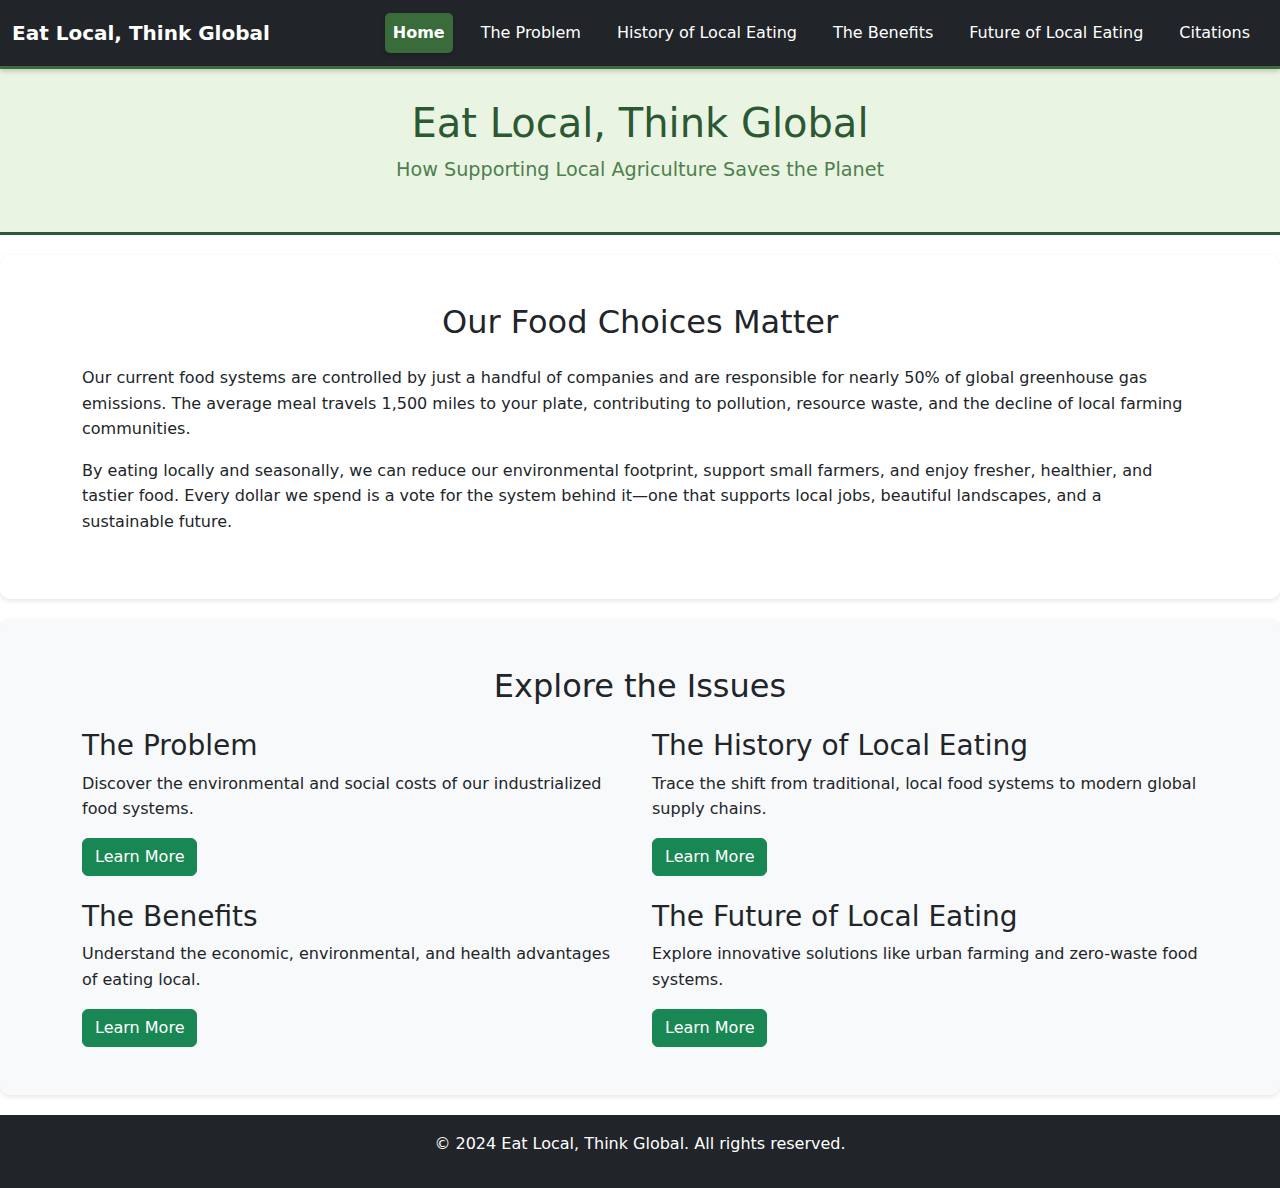
==== index.html @ a7ede201 "Update all classes and files with new changes" ====
<!DOCTYPE html>
<html lang="en">
<head>
    <link rel="stylesheet" href="style.css">
    <meta charset="UTF-8">
    <meta name="viewport" content="width=device-width, initial-scale=1.0">
    <title>Eat Local, Think Global</title>
    <!-- Bootstrap CSS -->
    <link href="https://cdn.jsdelivr.net/npm/bootstrap@5.3.2/dist/css/bootstrap.min.css" rel="stylesheet">
</head>
<body>

    <!-- Navbar -->
    <nav class="navbar navbar-expand-lg navbar-dark bg-dark">
        <div class="container-fluid">
            <a class="navbar-brand" href="index.html">Eat Local, Think Global</a>
            <button class="navbar-toggler" type="button" data-bs-toggle="collapse" data-bs-target="#navbarNav" aria-controls="navbarNav" aria-expanded="false" aria-label="Toggle navigation">
                <span class="navbar-toggler-icon"></span>
            </button>
            <div class="collapse navbar-collapse" id="navbarNav">
                <ul class="navbar-nav ms-auto">
                    <li class="nav-item">
                        <a class="nav-link active" href="index.html">Home</a>
                    </li>
                    <li class="nav-item">
                        <a class="nav-link" href="problem.html">The Problem</a>
                    </li>
                    <li class="nav-item">
                        <a class="nav-link" href="history.html">History of Local Eating</a>
                    </li>
                    <li class="nav-item">
                        <a class="nav-link" href="benefits.html">The Benefits</a>
                    </li>
                    <li class="nav-item">
                        <a class="nav-link" href="future.html">Future of Local Eating</a>
                    </li>
                    <li class="nav-item">
                        <a class="nav-link" href="citations.html">Citations</a>
                    </li>
                </ul>
            </div>
        </div>
    </nav>

    <!-- Hero Section -->
    <header class="hero-section">
        <div class="container text-center text-white">
            <h1>Eat Local, Think Global</h1>
            <p>How Supporting Local Agriculture Saves the Planet</p>
        </div>
    </header>

    <!-- Introduction Section -->
    <section class="py-5">
        <div class="container">
            <h2 class="text-center mb-4">Our Food Choices Matter</h2>
            <p>
                Our current food systems are controlled by just a handful of companies and are responsible for nearly 
                50% of global greenhouse gas emissions. The average meal travels 1,500 miles to your plate, contributing 
                to pollution, resource waste, and the decline of local farming communities.
            </p>
            <p>
                By eating locally and seasonally, we can reduce our environmental footprint, support small farmers, and enjoy 
                fresher, healthier, and tastier food. Every dollar we spend is a vote for the system behind it—one that supports 
                local jobs, beautiful landscapes, and a sustainable future.
            </p>
        </div>
    </section>

    <!-- Explore the Subtopics -->
    <section class="py-5 bg-light">
        <div class="container">
            <h2 class="text-center mb-4">Explore the Issues</h2>
            <div class="row">
                <div class="col-md-6">
                    <h3>The Problem</h3>
                    <p>Discover the environmental and social costs of our industrialized food systems.</p>
                    <a href="problem.html" class="btn btn-success">Learn More</a>
                </div>
                <div class="col-md-6">
                    <h3>The History of Local Eating</h3>
                    <p>Trace the shift from traditional, local food systems to modern global supply chains.</p>
                    <a href="history.html" class="btn btn-success">Learn More</a>
                </div>
            </div>
            <div class="row mt-4">
                <div class="col-md-6">
                    <h3>The Benefits</h3>
                    <p>Understand the economic, environmental, and health advantages of eating local.</p>
                    <a href="benefits.html" class="btn btn-success">Learn More</a>
                </div>
                <div class="col-md-6">
                    <h3>The Future of Local Eating</h3>
                    <p>Explore innovative solutions like urban farming and zero-waste food systems.</p>
                    <a href="future.html" class="btn btn-success">Learn More</a>
                </div>
            </div>
        </div>
    </section>


    <!-- Footer -->
    <footer class="bg-dark text-white text-center py-3">
        <p>&copy; 2024 Eat Local, Think Global. All rights reserved.</p>
    </footer>

    <!-- Bootstrap JS -->
    <script src="https://cdn.jsdelivr.net/npm/bootstrap@5.3.2/dist/js/bootstrap.bundle.min.js"></script>
</body>
</html>
---- style.css ----
/* General Styles */
body {
    font-family: 'Arial', sans-serif;
    background-color: #f5f9f4; /* Light greenish background for eco-theme */
    color: #333; /* Dark gray text for readability */
    margin: 0;
    padding: 0;
}

/* Navbar */
.navbar {
    background-color: #4d804e; /* Medium green for the navbar background */
    border-bottom: 3px solid #3a6b3b; /* Slightly darker green for an accent */
    box-shadow: 0 2px 5px rgba(0, 0, 0, 0.2); /* Subtle shadow for depth */
}

.navbar-brand {
    font-weight: bold;
    color: #ffffff !important; /* White text for the brand */
    transition: color 0.3s ease-in-out; /* Smooth hover effect */
}

.navbar-brand:hover {
    color: #dff3e0 !important; /* Lighter green on hover */
}

.nav-link {
    background-color: #4d804e; /* Same green as the navbar background */
    color: #ffffff !important; /* White text for links */
    font-size: 1rem;
    font-weight: 500;
    padding: 10px 15px;
    margin: 5px; /* Spacing between buttons */
    border: 2px solid transparent; /* Invisible border for consistent sizing */
    border-radius: 5px; /* Rounded corners for button-like appearance */
    transition: all 0.3s ease-in-out; /* Smooth hover effect for scale and color */
    text-decoration: none; /* No underline */
}

.nav-link:hover {
    background-color: #3a6b3b; /* Darker green on hover */
    color: #dff3e0 !important; /* Lighter green text on hover */
    transform: scale(1.1); /* Slightly enlarge the button on hover */
    border-color: #ffffff; /* Add a white border on hover */
    text-decoration: none; /* Prevent underlining */
}

.nav-link.active {
    background-color: #3a6b3b; /* Highlight active link */
    color: #ffffff !important;
    font-weight: bold;
    border-color: #ffffff; /* Add a border to the active button */
    box-shadow: 0 2px 4px rgba(0, 0, 0, 0.2); /* Add depth to active link */
}

.navbar-nav {
    display: flex;
    align-items: center;
    justify-content: center;
}

.nav-item {
    margin: 0 5px; /* Add spacing between items */
}


/* Header Section */
header {
    background-color: #eaf4e2; /* Very light green background */
    border-bottom: 3px solid #2a5934; /* Green accent border */
    text-align: center;
    padding: 30px 15px;
}

header h1 {
    font-size: 2.5rem;
    color: #2a5934; /* Deep green headline */
}

header p {
    color: #4d804e; /* Medium green for subtext */
    font-size: 1.2rem;
}

/* Buttons */
.cta-btn, .btn {
    background-color: #4d804e; /* Medium green */
    color: #ffffff; /* White text */
    border: none;
    padding: 10px 20px;
    border-radius: 5px;
    text-decoration: none;
    transition: all 0.3s ease-in-out;
}

.cta-btn:hover, .btn:hover {
    background-color: #3a6b3b; /* Darker green for hover */
    transform: scale(1.05); /* Slight enlargement on hover */
}

/* Section Styling */
section {
    padding: 20px;
    margin: 20px 0;
    border-radius: 10px;
    background-color: #ffffff; /* White for content readability */
    box-shadow: 0 2px 5px rgba(0, 0, 0, 0.1); /* Subtle shadow */
}

h2 {
    color: #2a5934; /* Green headlines */
    margin-bottom: 15px;
}

p {
    line-height: 1.6;
}

/* Footer */
footer {
    background-color: #2a5934; /* Deep green for footer */
    color: #ffffff;
    text-align: center;
    padding: 10px 0;
}

/* Lists */
ul {
    list-style-type: disc;
    padding-left: 20px;
}

ul li {
    margin-bottom: 10px;
}

/* Links */
a {
    color: #4d804e; /* Medium green for links */
    text-decoration: none;
}

a:hover {
    color: #2a5934; /* Darker green on hover */
}

/* Images */
img {
    max-width: 100%;
    border-radius: 5px;
}

/* Responsive Design */
@media (max-width: 768px) {
    header h1 {
        font-size: 2rem;
    }

    header p {
        font-size: 1rem;
    }

    .cta-btn {
        font-size: 1rem;
    }
}
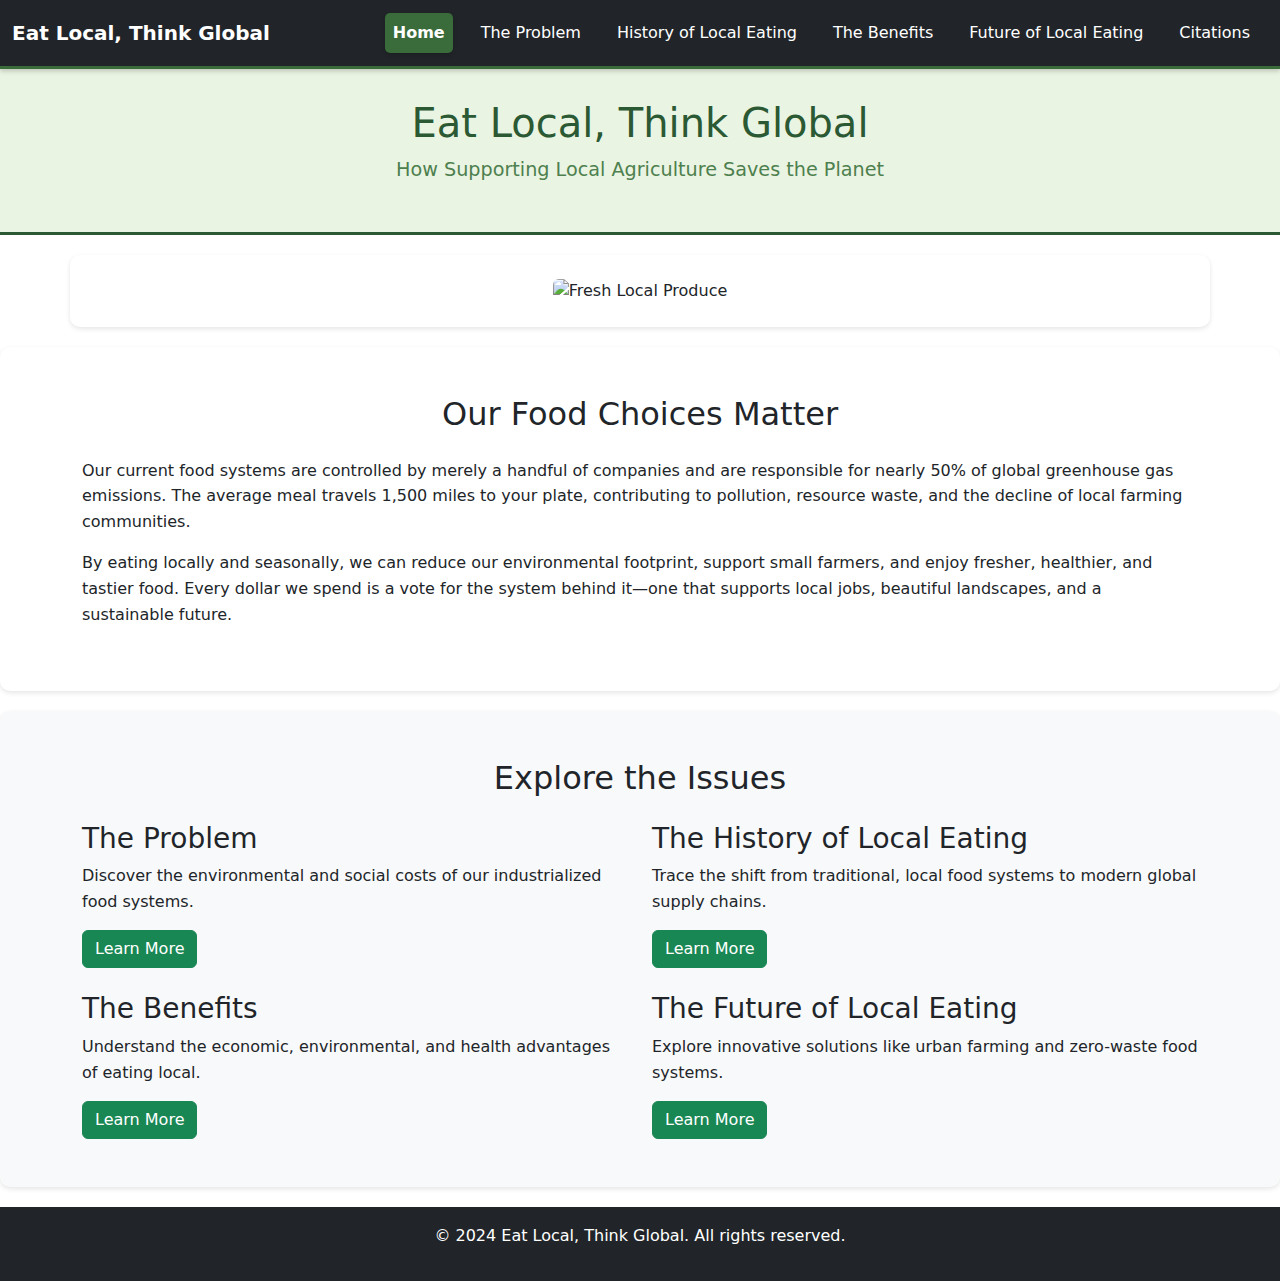
==== commit 14f6156e: "Update all classes and files with new changes" ====
--- a/index.html
+++ b/index.html
@@ -50,12 +50,17 @@
         </div>
     </header>
 
+
+    <section class="container text-center py-4">
+        <img src="https://images.byword.ai/qSjFYrhDeYQWCaRA6lu937sdB6MQFaQRSFBrOPCSXp6M2yQJA-out-0.png" alt="Fresh Local Produce" class="img-fluid rounded" style="max-width: 100%; height: auto;">
+    </section>
+
     <!-- Introduction Section -->
     <section class="py-5">
         <div class="container">
             <h2 class="text-center mb-4">Our Food Choices Matter</h2>
             <p>
-                Our current food systems are controlled by just a handful of companies and are responsible for nearly 
+                Our current food systems are controlled by merely a handful of companies and are responsible for nearly 
                 50% of global greenhouse gas emissions. The average meal travels 1,500 miles to your plate, contributing 
                 to pollution, resource waste, and the decline of local farming communities.
             </p>
--- a/style.css
+++ b/style.css
@@ -5,6 +5,12 @@
     color: #333; /* Dark gray text for readability */
     margin: 0;
     padding: 0;
+
+
+    -webkit-user-select: none; /* Chrome, Safari */
+    -moz-user-select: none; /* Firefox */
+    -ms-user-select: none; /* Internet Explorer/Edge */
+    user-select: none; /* Non-prefixed version, supported by most browsers */
 }
 
 /* Navbar */
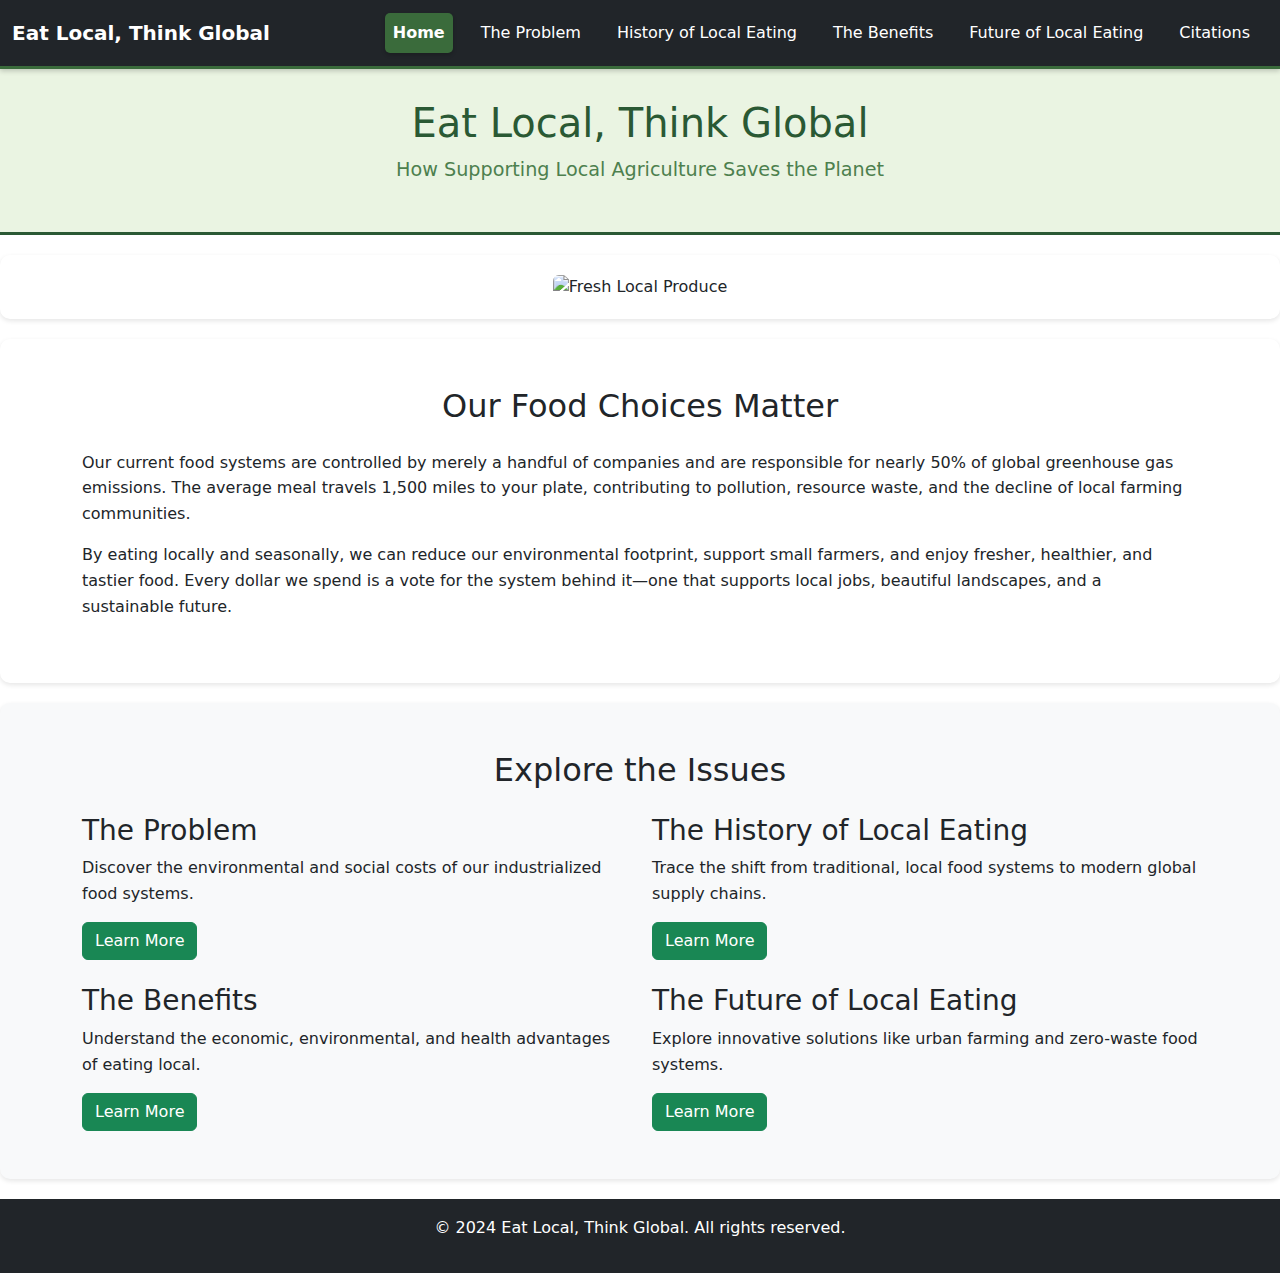
==== commit f6c50cc6: "Update all classes and files with new changes" ====
--- a/index.html
+++ b/index.html
@@ -51,8 +51,8 @@
     </header>
 
 
-    <section class="container text-center py-4">
-        <img src="https://images.byword.ai/qSjFYrhDeYQWCaRA6lu937sdB6MQFaQRSFBrOPCSXp6M2yQJA-out-0.png" alt="Fresh Local Produce" class="img-fluid rounded" style="max-width: 100%; height: auto;">
+    <section class="text-center">
+        <img src="https://images.byword.ai/qSjFYrhDeYQWCaRA6lu937sdB6MQFaQRSFBrOPCSXp6M2yQJA-out-0.png" alt="Fresh Local Produce" class="img-fluid rounded" style="max-width: 50%; height: auto;">
     </section>
 
     <!-- Introduction Section -->
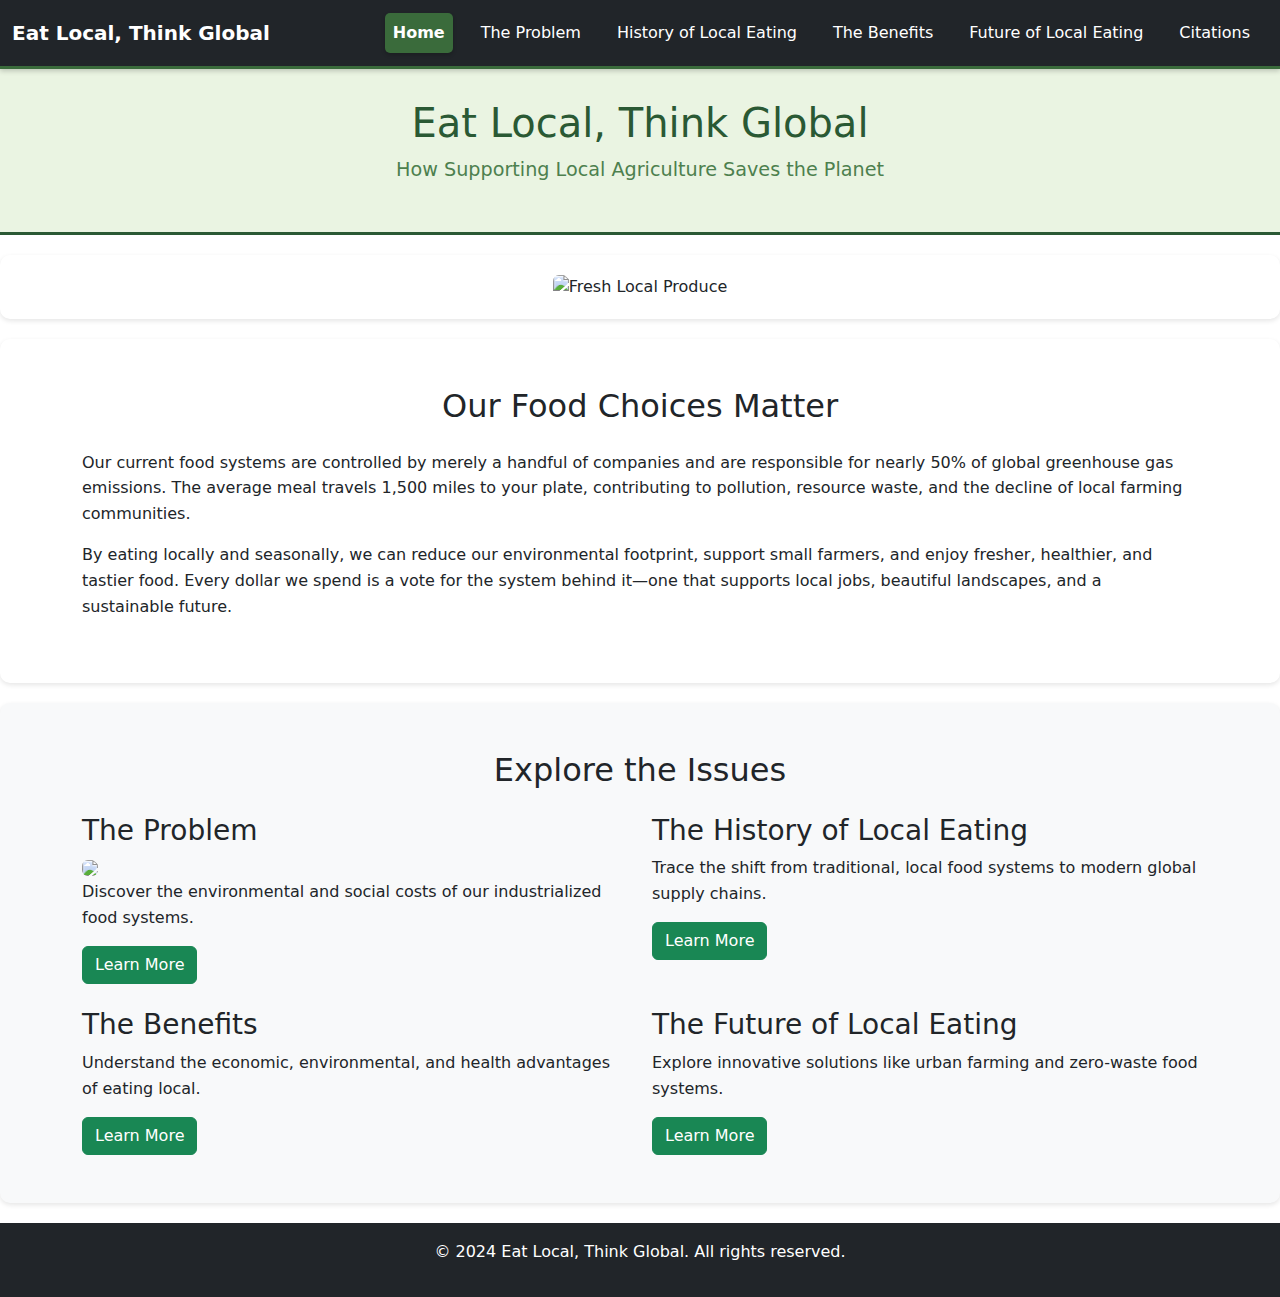
==== commit 01c9d4a9: "Update all classes and files with new changes" ====
--- a/index.html
+++ b/index.html
@@ -52,7 +52,7 @@
 
 
     <section class="text-center">
-        <img src="https://images.byword.ai/qSjFYrhDeYQWCaRA6lu937sdB6MQFaQRSFBrOPCSXp6M2yQJA-out-0.png" alt="Fresh Local Produce" class="img-fluid rounded" style="max-width: 50%; height: auto;">
+        <img src="https://images.byword.ai/qSjFYrhDeYQWCaRA6lu937sdB6MQFaQRSFBrOPCSXp6M2yQJA-out-0.png" alt="Fresh Local Produce" class="img-fluid rounded" style="max-width: 30%; height: auto;">
     </section>
 
     <!-- Introduction Section -->
@@ -79,6 +79,7 @@
             <div class="row">
                 <div class="col-md-6">
                     <h3>The Problem</h3>
+                    <img src="https://i.guim.co.uk/img/media/2c343eaf284d5a0867d7beb9de39252c6dc5f6f7/0_0_1920_1152/master/1920.jpg?width=1200&height=900&quality=85&auto=format&fit=crop&s=5dd8c4d34f7b0286d55fb662ce55c7b3"  class="img-fluid rounded" style="max-width: 30%; height: auto;">
                     <p>Discover the environmental and social costs of our industrialized food systems.</p>
                     <a href="problem.html" class="btn btn-success">Learn More</a>
                 </div>
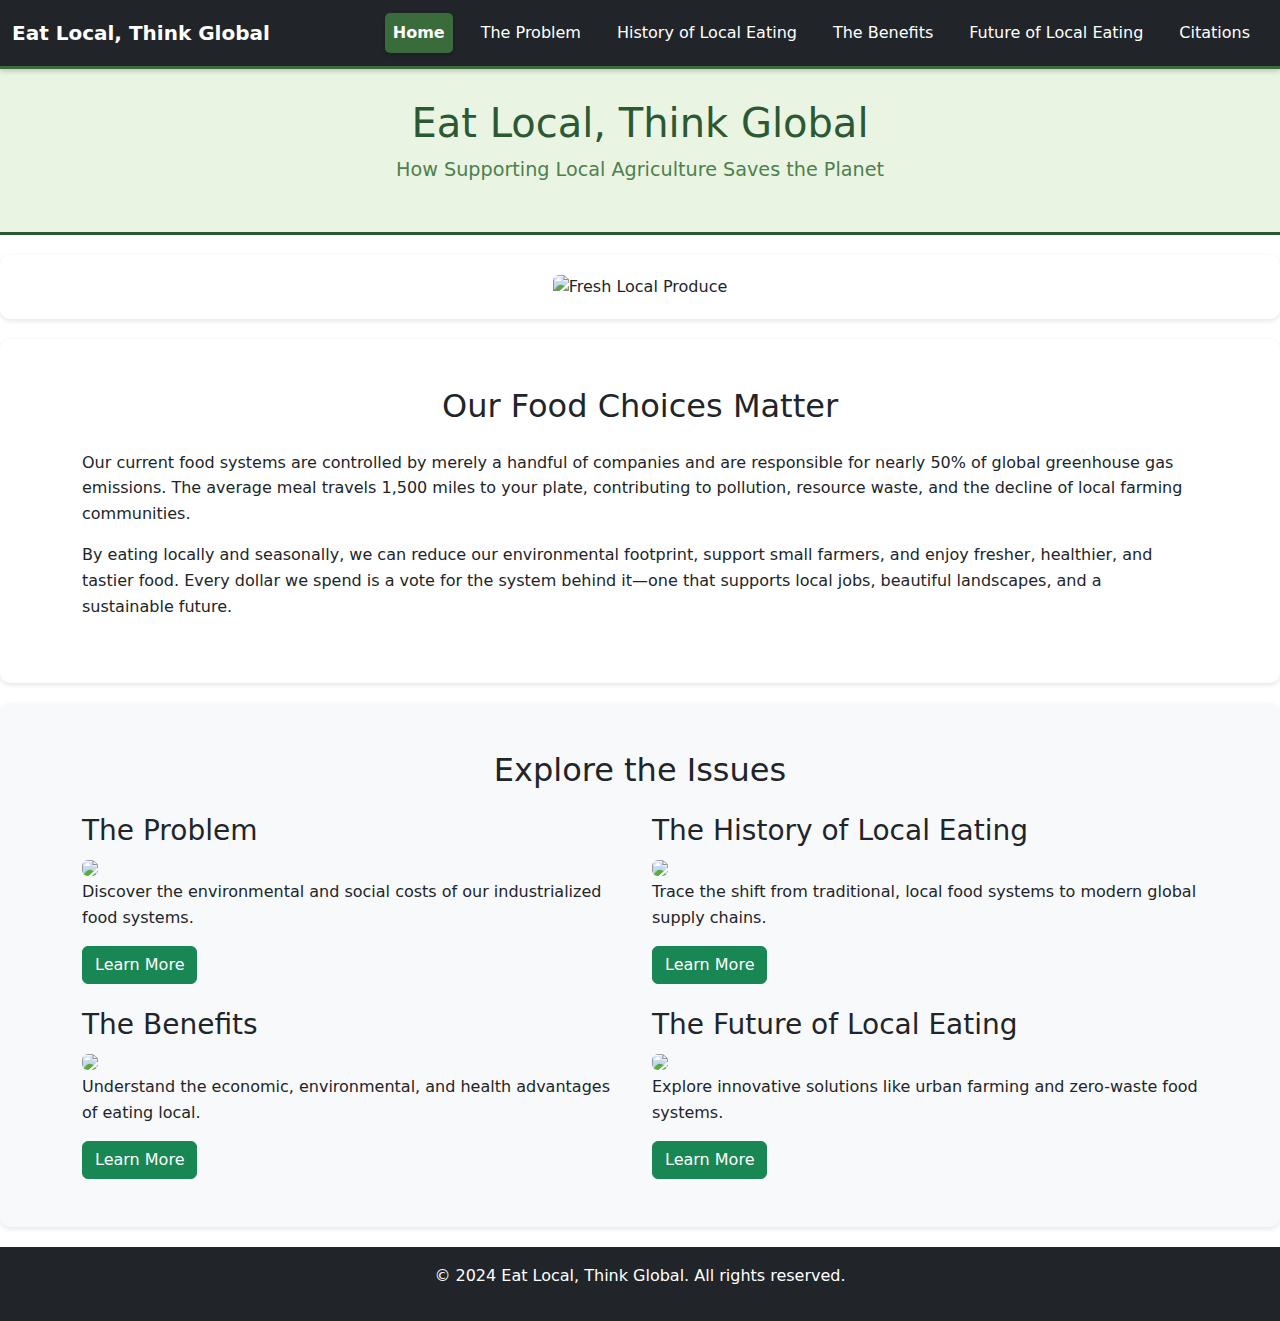
==== commit cdac85e5: "Update all classes and files with new changes" ====
--- a/index.html
+++ b/index.html
@@ -79,12 +79,13 @@
             <div class="row">
                 <div class="col-md-6">
                     <h3>The Problem</h3>
-                    <img src="https://i.guim.co.uk/img/media/2c343eaf284d5a0867d7beb9de39252c6dc5f6f7/0_0_1920_1152/master/1920.jpg?width=1200&height=900&quality=85&auto=format&fit=crop&s=5dd8c4d34f7b0286d55fb662ce55c7b3"  class="img-fluid rounded" style="max-width: 30%; height: auto;">
+                    <img src="https://i.guim.co.uk/img/media/2c343eaf284d5a0867d7beb9de39252c6dc5f6f7/0_0_1920_1152/master/1920.jpg?width=1200&height=900&quality=85&auto=format&fit=crop&s=5dd8c4d34f7b0286d55fb662ce55c7b3"  class="img-fluid rounded" style="max-width: 45%; height: auto;">
                     <p>Discover the environmental and social costs of our industrialized food systems.</p>
                     <a href="problem.html" class="btn btn-success">Learn More</a>
                 </div>
                 <div class="col-md-6">
                     <h3>The History of Local Eating</h3>
+                    <img src="https://i0.wp.com/education.blogs.archives.gov/wp-content/uploads/sites/8/2015/06/victory-garden-i.jpg?ssl=1"  class="img-fluid rounded" style="max-width: 45%; height: auto;">
                     <p>Trace the shift from traditional, local food systems to modern global supply chains.</p>
                     <a href="history.html" class="btn btn-success">Learn More</a>
                 </div>
@@ -92,11 +93,13 @@
             <div class="row mt-4">
                 <div class="col-md-6">
                     <h3>The Benefits</h3>
+                    <img src="https://ecoalchemyf.ru/wp-content/uploads/2024/10/tenweb_media_N9i5M7jL.webp"  class="img-fluid rounded" style="max-width: 45%; height: auto;">
                     <p>Understand the economic, environmental, and health advantages of eating local.</p>
                     <a href="benefits.html" class="btn btn-success">Learn More</a>
                 </div>
                 <div class="col-md-6">
                     <h3>The Future of Local Eating</h3>
+                    <img src="https://www.ediblemanhattan.com/wp-content/uploads/2019/12/future-of-local-food-MEX_mujer_farming_-_2d_batch_high_res-1.jpg"  class="img-fluid rounded" style="max-width: 45%; height: auto;">
                     <p>Explore innovative solutions like urban farming and zero-waste food systems.</p>
                     <a href="future.html" class="btn btn-success">Learn More</a>
                 </div>
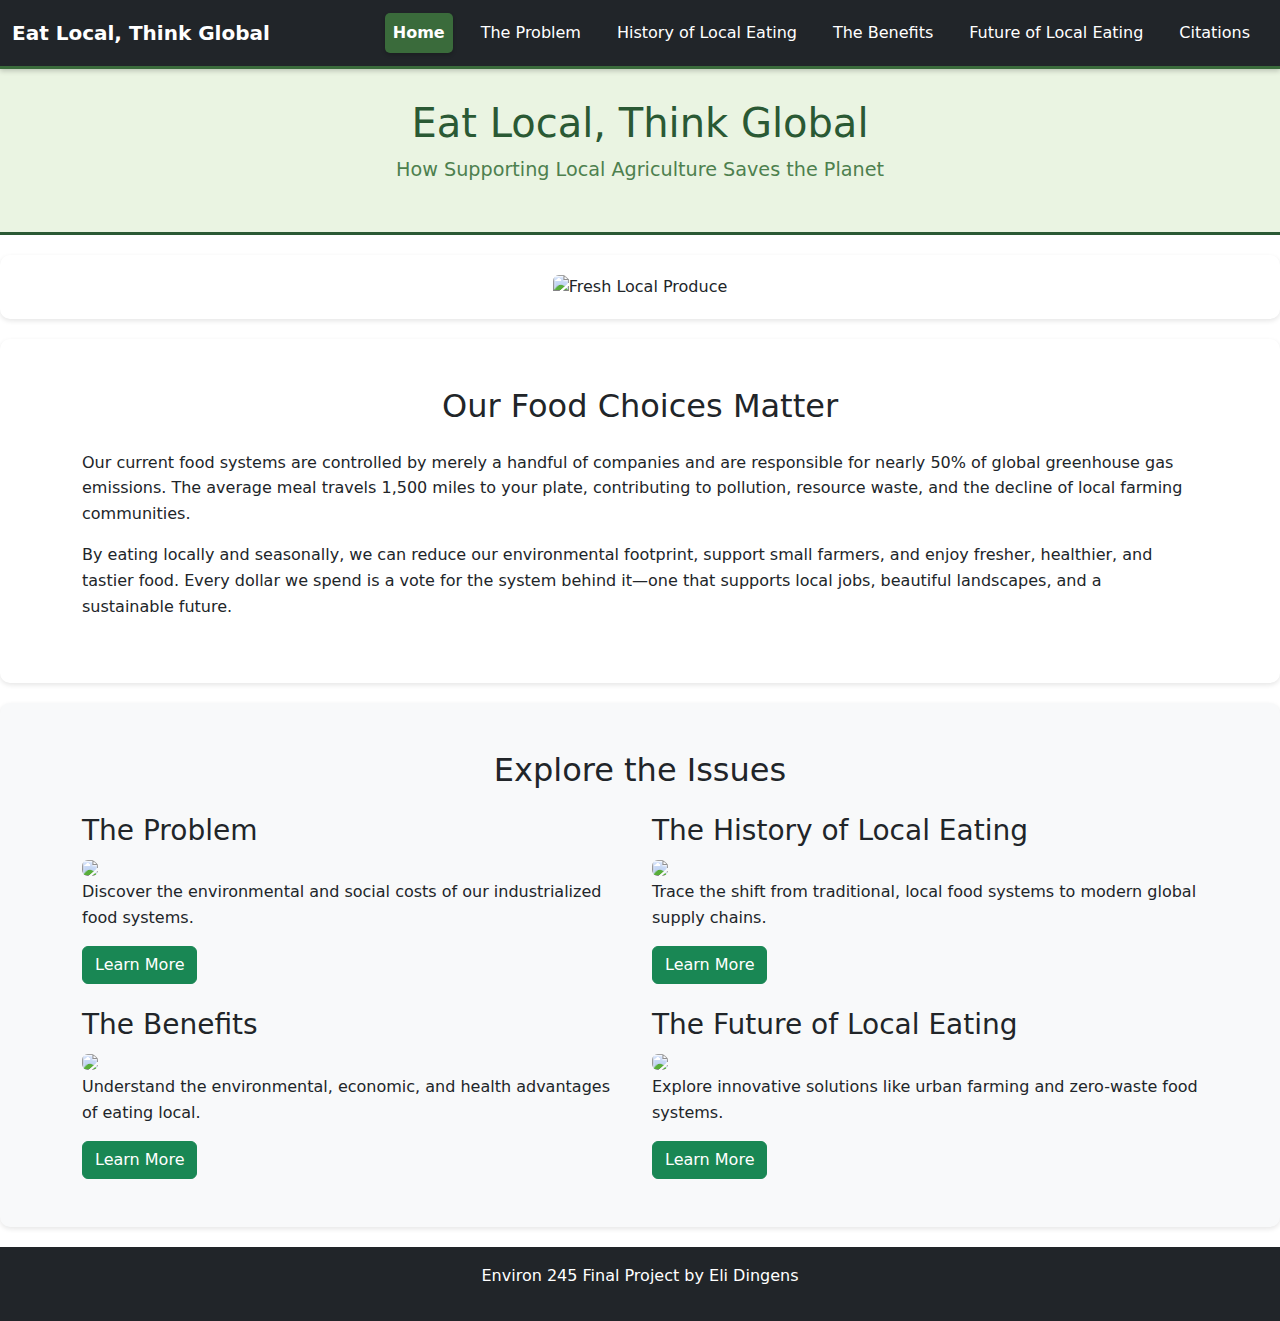
==== commit 516342f3: "Update all classes and files with new changes" ====
--- a/index.html
+++ b/index.html
@@ -79,13 +79,13 @@
             <div class="row">
                 <div class="col-md-6">
                     <h3>The Problem</h3>
-                    <img src="https://i.guim.co.uk/img/media/2c343eaf284d5a0867d7beb9de39252c6dc5f6f7/0_0_1920_1152/master/1920.jpg?width=1200&height=900&quality=85&auto=format&fit=crop&s=5dd8c4d34f7b0286d55fb662ce55c7b3"  class="img-fluid rounded" style="max-width: 45%; height: auto;">
+                    <img src="https://i.guim.co.uk/img/media/2c343eaf284d5a0867d7beb9de39252c6dc5f6f7/0_0_1920_1152/master/1920.jpg?width=1200&height=900&quality=85&auto=format&fit=crop&s=5dd8c4d34f7b0286d55fb662ce55c7b3"  class="img-fluid rounded" style="max-width: 50%; height: auto;">
                     <p>Discover the environmental and social costs of our industrialized food systems.</p>
                     <a href="problem.html" class="btn btn-success">Learn More</a>
                 </div>
                 <div class="col-md-6">
                     <h3>The History of Local Eating</h3>
-                    <img src="https://i0.wp.com/education.blogs.archives.gov/wp-content/uploads/sites/8/2015/06/victory-garden-i.jpg?ssl=1"  class="img-fluid rounded" style="max-width: 45%; height: auto;">
+                    <img src="https://i0.wp.com/education.blogs.archives.gov/wp-content/uploads/sites/8/2015/06/victory-garden-i.jpg?ssl=1"  class="img-fluid rounded" style="max-width: 50%; height: auto;">
                     <p>Trace the shift from traditional, local food systems to modern global supply chains.</p>
                     <a href="history.html" class="btn btn-success">Learn More</a>
                 </div>
@@ -93,13 +93,13 @@
             <div class="row mt-4">
                 <div class="col-md-6">
                     <h3>The Benefits</h3>
-                    <img src="https://ecoalchemyf.ru/wp-content/uploads/2024/10/tenweb_media_N9i5M7jL.webp"  class="img-fluid rounded" style="max-width: 45%; height: auto;">
-                    <p>Understand the economic, environmental, and health advantages of eating local.</p>
+                    <img src="https://ecoalchemyf.ru/wp-content/uploads/2024/10/tenweb_media_N9i5M7jL.webp"  class="img-fluid rounded" style="max-width: 50%; height: auto;">
+                    <p>Understand the environmental, economic, and health advantages of eating local.</p>
                     <a href="benefits.html" class="btn btn-success">Learn More</a>
                 </div>
                 <div class="col-md-6">
                     <h3>The Future of Local Eating</h3>
-                    <img src="https://www.ediblemanhattan.com/wp-content/uploads/2019/12/future-of-local-food-MEX_mujer_farming_-_2d_batch_high_res-1.jpg"  class="img-fluid rounded" style="max-width: 45%; height: auto;">
+                    <img src="https://www.ediblemanhattan.com/wp-content/uploads/2019/12/future-of-local-food-MEX_mujer_farming_-_2d_batch_high_res-1.jpg"  class="img-fluid rounded" style="max-width: 50%; height: auto;">
                     <p>Explore innovative solutions like urban farming and zero-waste food systems.</p>
                     <a href="future.html" class="btn btn-success">Learn More</a>
                 </div>
@@ -110,7 +110,7 @@
 
     <!-- Footer -->
     <footer class="bg-dark text-white text-center py-3">
-        <p>&copy; 2024 Eat Local, Think Global. All rights reserved.</p>
+        <p>Environ 245 Final Project by Eli Dingens</p>
     </footer>
 
     <!-- Bootstrap JS -->
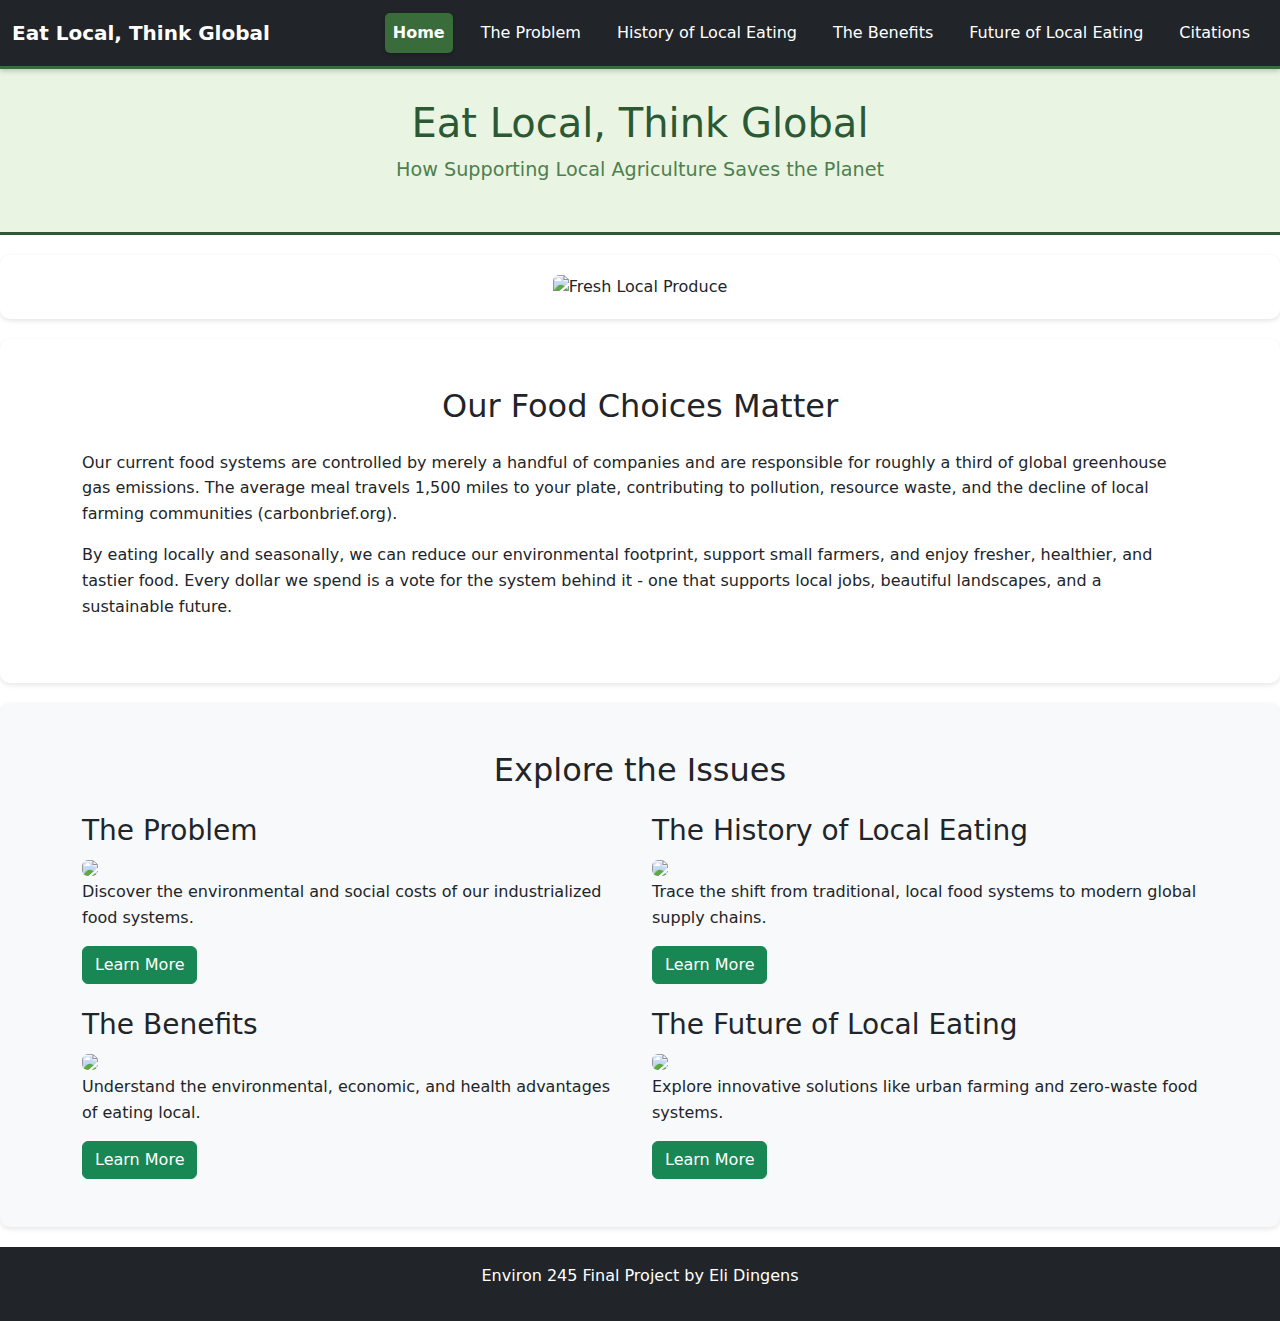
==== commit a8ee5fa1: "Update all classes and files with new changes" ====
--- a/index.html
+++ b/index.html
@@ -60,13 +60,12 @@
         <div class="container">
             <h2 class="text-center mb-4">Our Food Choices Matter</h2>
             <p>
-                Our current food systems are controlled by merely a handful of companies and are responsible for nearly 
-                50% of global greenhouse gas emissions. The average meal travels 1,500 miles to your plate, contributing 
-                to pollution, resource waste, and the decline of local farming communities.
+                Our current food systems are controlled by merely a handful of companies and are responsible for roughly a third of global greenhouse gas emissions. The average meal travels 1,500 miles to your plate, contributing 
+                to pollution, resource waste, and the decline of local farming communities (carbonbrief.org).
             </p>
             <p>
                 By eating locally and seasonally, we can reduce our environmental footprint, support small farmers, and enjoy 
-                fresher, healthier, and tastier food. Every dollar we spend is a vote for the system behind it—one that supports 
+                fresher, healthier, and tastier food. Every dollar we spend is a vote for the system behind it - one that supports 
                 local jobs, beautiful landscapes, and a sustainable future.
             </p>
         </div>
